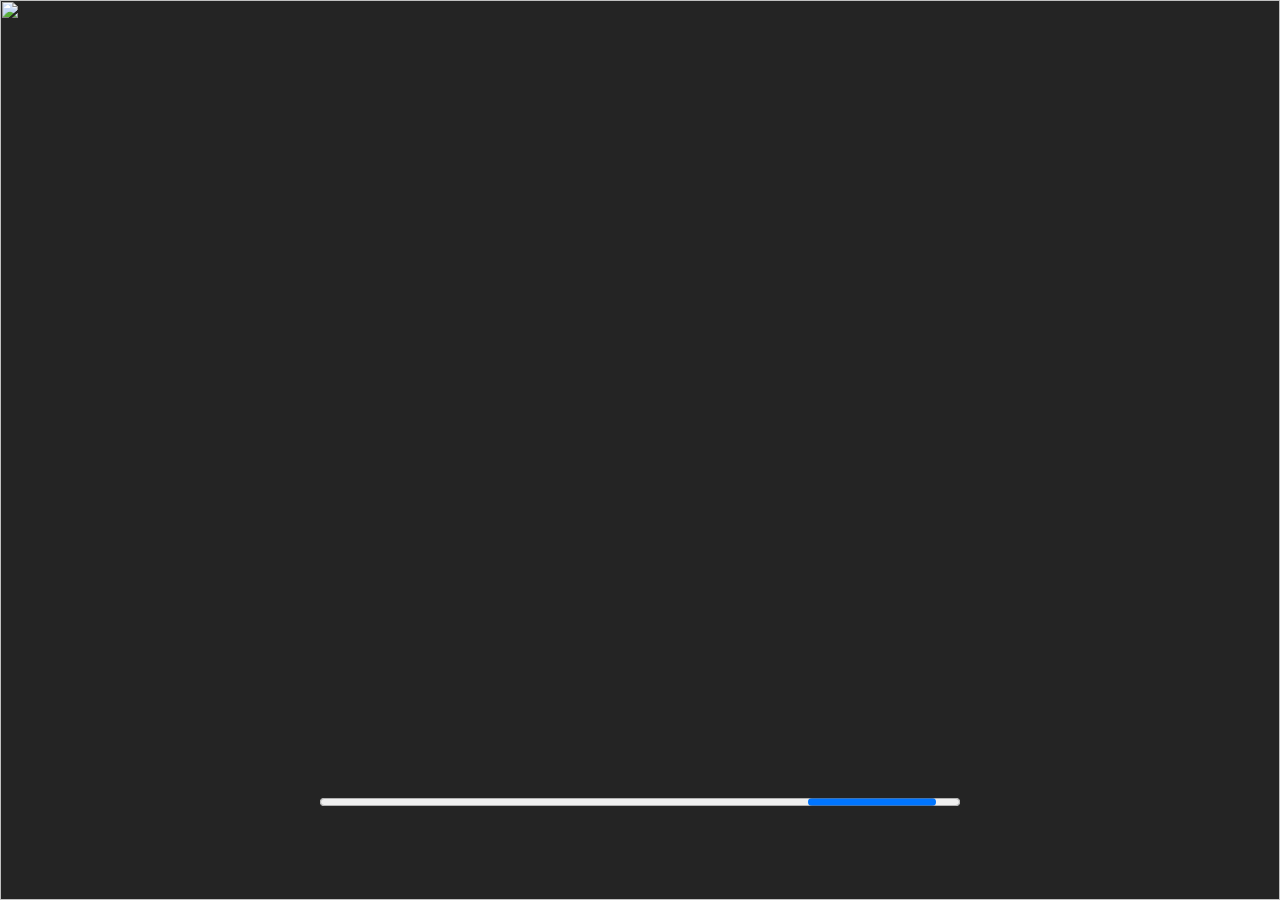
==== GodotGame/index.html @ 50bd29a1 "Add files via upload" ====
<!DOCTYPE html>
<html lang="en">
	<head>
		<meta charset="utf-8">
		<meta name="viewport" content="width=device-width, user-scalable=no, initial-scale=1.0">
		<title>PathogenSurvivors2</title>
		<style>
html, body, #canvas {
	margin: 0;
	padding: 0;
	border: 0;
}

body {
	color: white;
	background-color: black;
	overflow: hidden;
	touch-action: none;
}

#canvas {
	display: block;
}

#canvas:focus {
	outline: none;
}

#status, #status-splash, #status-progress {
	position: absolute;
	left: 0;
	right: 0;
}

#status, #status-splash {
	top: 0;
	bottom: 0;
}

#status {
	background-color: #242424;
	display: flex;
	flex-direction: column;
	justify-content: center;
	align-items: center;
	visibility: hidden;
}

#status-splash {
	max-height: 100%;
	max-width: 100%;
	margin: auto;
}

#status-splash.show-image--false {
	display: none;
}

#status-splash.fullsize--true {
	height: 100%;
	width: 100%;
	object-fit: contain;
}

#status-splash.use-filter--false {
	image-rendering: pixelated;
}

#status-progress, #status-notice {
	display: none;
}

#status-progress {
	bottom: 10%;
	width: 50%;
	margin: 0 auto;
}

#status-notice {
	background-color: #5b3943;
	border-radius: 0.5rem;
	border: 1px solid #9b3943;
	color: #e0e0e0;
	font-family: 'Noto Sans', 'Droid Sans', Arial, sans-serif;
	line-height: 1.3;
	margin: 0 2rem;
	overflow: hidden;
	padding: 1rem;
	text-align: center;
	z-index: 1;
}
		</style>
		<link id="-gd-engine-icon" rel="icon" type="image/png" href="index.icon.png" />
<link rel="apple-touch-icon" href="index.apple-touch-icon.png"/>

	</head>
	<body>
		<canvas id="canvas">
			Your browser does not support the canvas tag.
		</canvas>

		<noscript>
			Your browser does not support JavaScript.
		</noscript>

		<div id="status">
			<img id="status-splash" class="show-image--true fullsize--true use-filter--true" src="index.png" alt="">
			<progress id="status-progress"></progress>
			<div id="status-notice"></div>
		</div>

		<script src="index.js"></script>
		<script>
const GODOT_CONFIG = {"args":[],"canvasResizePolicy":2,"emscriptenPoolSize":8,"ensureCrossOriginIsolationHeaders":true,"executable":"index","experimentalVK":false,"fileSizes":{"index.pck":35302620,"index.wasm":37896978},"focusCanvas":true,"gdextensionLibs":[],"godotPoolSize":4};
const GODOT_THREADS_ENABLED = false;
const engine = new Engine(GODOT_CONFIG);

(function () {
	const statusOverlay = document.getElementById('status');
	const statusProgress = document.getElementById('status-progress');
	const statusNotice = document.getElementById('status-notice');

	let initializing = true;
	let statusMode = '';

	function setStatusMode(mode) {
		if (statusMode === mode || !initializing) {
			return;
		}
		if (mode === 'hidden') {
			statusOverlay.remove();
			initializing = false;
			return;
		}
		statusOverlay.style.visibility = 'visible';
		statusProgress.style.display = mode === 'progress' ? 'block' : 'none';
		statusNotice.style.display = mode === 'notice' ? 'block' : 'none';
		statusMode = mode;
	}

	function setStatusNotice(text) {
		while (statusNotice.lastChild) {
			statusNotice.removeChild(statusNotice.lastChild);
		}
		const lines = text.split('\n');
		lines.forEach((line) => {
			statusNotice.appendChild(document.createTextNode(line));
			statusNotice.appendChild(document.createElement('br'));
		});
	}

	function displayFailureNotice(err) {
		console.error(err);
		if (err instanceof Error) {
			setStatusNotice(err.message);
		} else if (typeof err === 'string') {
			setStatusNotice(err);
		} else {
			setStatusNotice('An unknown error occurred.');
		}
		setStatusMode('notice');
		initializing = false;
	}

	const missing = Engine.getMissingFeatures({
		threads: GODOT_THREADS_ENABLED,
	});

	if (missing.length !== 0) {
		if (GODOT_CONFIG['serviceWorker'] && GODOT_CONFIG['ensureCrossOriginIsolationHeaders'] && 'serviceWorker' in navigator) {
			let serviceWorkerRegistrationPromise;
			try {
				serviceWorkerRegistrationPromise = navigator.serviceWorker.getRegistration();
			} catch (err) {
				serviceWorkerRegistrationPromise = Promise.reject(new Error('Service worker registration failed.'));
			}
			// There's a chance that installing the service worker would fix the issue
			Promise.race([
				serviceWorkerRegistrationPromise.then((registration) => {
					if (registration != null) {
						return Promise.reject(new Error('Service worker already exists.'));
					}
					return registration;
				}).then(() => engine.installServiceWorker()),
				// For some reason, `getRegistration()` can stall
				new Promise((resolve) => {
					setTimeout(() => resolve(), 2000);
				}),
			]).then(() => {
				// Reload if there was no error.
				window.location.reload();
			}).catch((err) => {
				console.error('Error while registering service worker:', err);
			});
		} else {
			// Display the message as usual
			const missingMsg = 'Error\nThe following features required to run Godot projects on the Web are missing:\n';
			displayFailureNotice(missingMsg + missing.join('\n'));
		}
	} else {
		setStatusMode('progress');
		engine.startGame({
			'onProgress': function (current, total) {
				if (current > 0 && total > 0) {
					statusProgress.value = current;
					statusProgress.max = total;
				} else {
					statusProgress.removeAttribute('value');
					statusProgress.removeAttribute('max');
				}
			},
		}).then(() => {
			setStatusMode('hidden');
		}, displayFailureNotice);
	}
}());
		</script>
	</body>
</html>
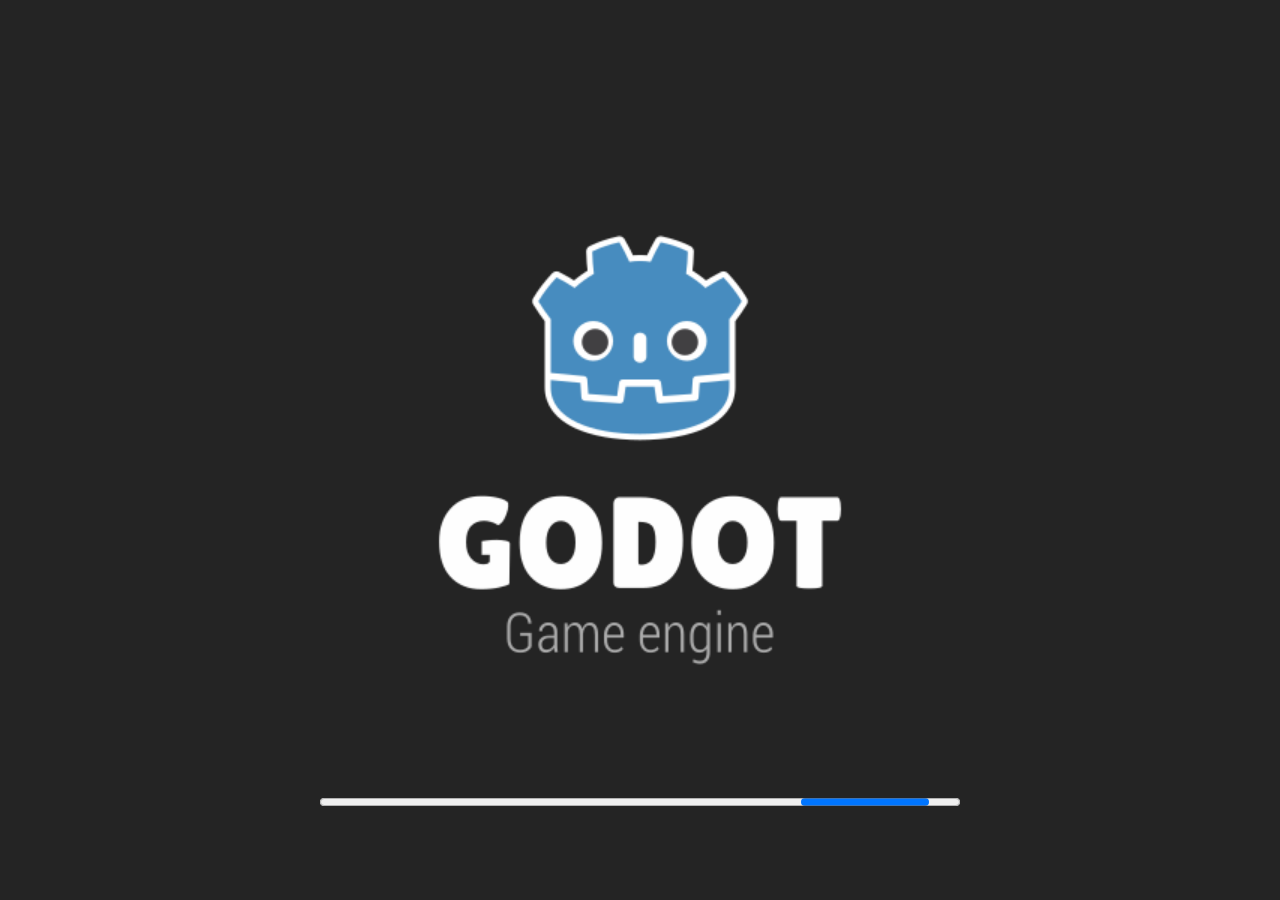
==== commit 2efd2254: "readd game" ====
--- a/GodotGame/index.html
+++ b/GodotGame/index.html
@@ -1,220 +1,220 @@
-<!DOCTYPE html>
-<html lang="en">
-	<head>
-		<meta charset="utf-8">
-		<meta name="viewport" content="width=device-width, user-scalable=no, initial-scale=1.0">
-		<title>PathogenSurvivors2</title>
-		<style>
-html, body, #canvas {
-	margin: 0;
-	padding: 0;
-	border: 0;
-}
-
-body {
-	color: white;
-	background-color: black;
-	overflow: hidden;
-	touch-action: none;
-}
-
-#canvas {
-	display: block;
-}
-
-#canvas:focus {
-	outline: none;
-}
-
-#status, #status-splash, #status-progress {
-	position: absolute;
-	left: 0;
-	right: 0;
-}
-
-#status, #status-splash {
-	top: 0;
-	bottom: 0;
-}
-
-#status {
-	background-color: #242424;
-	display: flex;
-	flex-direction: column;
-	justify-content: center;
-	align-items: center;
-	visibility: hidden;
-}
-
-#status-splash {
-	max-height: 100%;
-	max-width: 100%;
-	margin: auto;
-}
-
-#status-splash.show-image--false {
-	display: none;
-}
-
-#status-splash.fullsize--true {
-	height: 100%;
-	width: 100%;
-	object-fit: contain;
-}
-
-#status-splash.use-filter--false {
-	image-rendering: pixelated;
-}
-
-#status-progress, #status-notice {
-	display: none;
-}
-
-#status-progress {
-	bottom: 10%;
-	width: 50%;
-	margin: 0 auto;
-}
-
-#status-notice {
-	background-color: #5b3943;
-	border-radius: 0.5rem;
-	border: 1px solid #9b3943;
-	color: #e0e0e0;
-	font-family: 'Noto Sans', 'Droid Sans', Arial, sans-serif;
-	line-height: 1.3;
-	margin: 0 2rem;
-	overflow: hidden;
-	padding: 1rem;
-	text-align: center;
-	z-index: 1;
-}
-		</style>
-		<link id="-gd-engine-icon" rel="icon" type="image/png" href="index.icon.png" />
-<link rel="apple-touch-icon" href="index.apple-touch-icon.png"/>
-
-	</head>
-	<body>
-		<canvas id="canvas">
-			Your browser does not support the canvas tag.
-		</canvas>
-
-		<noscript>
-			Your browser does not support JavaScript.
-		</noscript>
-
-		<div id="status">
-			<img id="status-splash" class="show-image--true fullsize--true use-filter--true" src="index.png" alt="">
-			<progress id="status-progress"></progress>
-			<div id="status-notice"></div>
-		</div>
-
-		<script src="index.js"></script>
-		<script>
-const GODOT_CONFIG = {"args":[],"canvasResizePolicy":2,"emscriptenPoolSize":8,"ensureCrossOriginIsolationHeaders":true,"executable":"index","experimentalVK":false,"fileSizes":{"index.pck":35302620,"index.wasm":37896978},"focusCanvas":true,"gdextensionLibs":[],"godotPoolSize":4};
-const GODOT_THREADS_ENABLED = false;
-const engine = new Engine(GODOT_CONFIG);
-
-(function () {
-	const statusOverlay = document.getElementById('status');
-	const statusProgress = document.getElementById('status-progress');
-	const statusNotice = document.getElementById('status-notice');
-
-	let initializing = true;
-	let statusMode = '';
-
-	function setStatusMode(mode) {
-		if (statusMode === mode || !initializing) {
-			return;
-		}
-		if (mode === 'hidden') {
-			statusOverlay.remove();
-			initializing = false;
-			return;
-		}
-		statusOverlay.style.visibility = 'visible';
-		statusProgress.style.display = mode === 'progress' ? 'block' : 'none';
-		statusNotice.style.display = mode === 'notice' ? 'block' : 'none';
-		statusMode = mode;
-	}
-
-	function setStatusNotice(text) {
-		while (statusNotice.lastChild) {
-			statusNotice.removeChild(statusNotice.lastChild);
-		}
-		const lines = text.split('\n');
-		lines.forEach((line) => {
-			statusNotice.appendChild(document.createTextNode(line));
-			statusNotice.appendChild(document.createElement('br'));
-		});
-	}
-
-	function displayFailureNotice(err) {
-		console.error(err);
-		if (err instanceof Error) {
-			setStatusNotice(err.message);
-		} else if (typeof err === 'string') {
-			setStatusNotice(err);
-		} else {
-			setStatusNotice('An unknown error occurred.');
-		}
-		setStatusMode('notice');
-		initializing = false;
-	}
-
-	const missing = Engine.getMissingFeatures({
-		threads: GODOT_THREADS_ENABLED,
-	});
-
-	if (missing.length !== 0) {
-		if (GODOT_CONFIG['serviceWorker'] && GODOT_CONFIG['ensureCrossOriginIsolationHeaders'] && 'serviceWorker' in navigator) {
-			let serviceWorkerRegistrationPromise;
-			try {
-				serviceWorkerRegistrationPromise = navigator.serviceWorker.getRegistration();
-			} catch (err) {
-				serviceWorkerRegistrationPromise = Promise.reject(new Error('Service worker registration failed.'));
-			}
-			// There's a chance that installing the service worker would fix the issue
-			Promise.race([
-				serviceWorkerRegistrationPromise.then((registration) => {
-					if (registration != null) {
-						return Promise.reject(new Error('Service worker already exists.'));
-					}
-					return registration;
-				}).then(() => engine.installServiceWorker()),
-				// For some reason, `getRegistration()` can stall
-				new Promise((resolve) => {
-					setTimeout(() => resolve(), 2000);
-				}),
-			]).then(() => {
-				// Reload if there was no error.
-				window.location.reload();
-			}).catch((err) => {
-				console.error('Error while registering service worker:', err);
-			});
-		} else {
-			// Display the message as usual
-			const missingMsg = 'Error\nThe following features required to run Godot projects on the Web are missing:\n';
-			displayFailureNotice(missingMsg + missing.join('\n'));
-		}
-	} else {
-		setStatusMode('progress');
-		engine.startGame({
-			'onProgress': function (current, total) {
-				if (current > 0 && total > 0) {
-					statusProgress.value = current;
-					statusProgress.max = total;
-				} else {
-					statusProgress.removeAttribute('value');
-					statusProgress.removeAttribute('max');
-				}
-			},
-		}).then(() => {
-			setStatusMode('hidden');
-		}, displayFailureNotice);
-	}
-}());
-		</script>
-	</body>
-</html>
-
+<!DOCTYPE html>
+<html lang="en">
+	<head>
+		<meta charset="utf-8">
+		<meta name="viewport" content="width=device-width, user-scalable=no, initial-scale=1.0">
+		<title>PathogenSurvivors2</title>
+		<style>
+html, body, #canvas {
+	margin: 0;
+	padding: 0;
+	border: 0;
+}
+
+body {
+	color: white;
+	background-color: black;
+	overflow: hidden;
+	touch-action: none;
+}
+
+#canvas {
+	display: block;
+}
+
+#canvas:focus {
+	outline: none;
+}
+
+#status, #status-splash, #status-progress {
+	position: absolute;
+	left: 0;
+	right: 0;
+}
+
+#status, #status-splash {
+	top: 0;
+	bottom: 0;
+}
+
+#status {
+	background-color: #242424;
+	display: flex;
+	flex-direction: column;
+	justify-content: center;
+	align-items: center;
+	visibility: hidden;
+}
+
+#status-splash {
+	max-height: 100%;
+	max-width: 100%;
+	margin: auto;
+}
+
+#status-splash.show-image--false {
+	display: none;
+}
+
+#status-splash.fullsize--true {
+	height: 100%;
+	width: 100%;
+	object-fit: contain;
+}
+
+#status-splash.use-filter--false {
+	image-rendering: pixelated;
+}
+
+#status-progress, #status-notice {
+	display: none;
+}
+
+#status-progress {
+	bottom: 10%;
+	width: 50%;
+	margin: 0 auto;
+}
+
+#status-notice {
+	background-color: #5b3943;
+	border-radius: 0.5rem;
+	border: 1px solid #9b3943;
+	color: #e0e0e0;
+	font-family: 'Noto Sans', 'Droid Sans', Arial, sans-serif;
+	line-height: 1.3;
+	margin: 0 2rem;
+	overflow: hidden;
+	padding: 1rem;
+	text-align: center;
+	z-index: 1;
+}
+		</style>
+		<link id="-gd-engine-icon" rel="icon" type="image/png" href="index.icon.png" />
+<link rel="apple-touch-icon" href="index.apple-touch-icon.png"/>
+
+	</head>
+	<body>
+		<canvas id="canvas">
+			Your browser does not support the canvas tag.
+		</canvas>
+
+		<noscript>
+			Your browser does not support JavaScript.
+		</noscript>
+
+		<div id="status">
+			<img id="status-splash" class="show-image--true fullsize--true use-filter--true" src="index.png" alt="">
+			<progress id="status-progress"></progress>
+			<div id="status-notice"></div>
+		</div>
+
+		<script src="index.js"></script>
+		<script>
+const GODOT_CONFIG = {"args":[],"canvasResizePolicy":2,"emscriptenPoolSize":8,"ensureCrossOriginIsolationHeaders":true,"executable":"index","experimentalVK":false,"fileSizes":{"index.pck":35302620,"index.wasm":37896978},"focusCanvas":true,"gdextensionLibs":[],"godotPoolSize":4};
+const GODOT_THREADS_ENABLED = false;
+const engine = new Engine(GODOT_CONFIG);
+
+(function () {
+	const statusOverlay = document.getElementById('status');
+	const statusProgress = document.getElementById('status-progress');
+	const statusNotice = document.getElementById('status-notice');
+
+	let initializing = true;
+	let statusMode = '';
+
+	function setStatusMode(mode) {
+		if (statusMode === mode || !initializing) {
+			return;
+		}
+		if (mode === 'hidden') {
+			statusOverlay.remove();
+			initializing = false;
+			return;
+		}
+		statusOverlay.style.visibility = 'visible';
+		statusProgress.style.display = mode === 'progress' ? 'block' : 'none';
+		statusNotice.style.display = mode === 'notice' ? 'block' : 'none';
+		statusMode = mode;
+	}
+
+	function setStatusNotice(text) {
+		while (statusNotice.lastChild) {
+			statusNotice.removeChild(statusNotice.lastChild);
+		}
+		const lines = text.split('\n');
+		lines.forEach((line) => {
+			statusNotice.appendChild(document.createTextNode(line));
+			statusNotice.appendChild(document.createElement('br'));
+		});
+	}
+
+	function displayFailureNotice(err) {
+		console.error(err);
+		if (err instanceof Error) {
+			setStatusNotice(err.message);
+		} else if (typeof err === 'string') {
+			setStatusNotice(err);
+		} else {
+			setStatusNotice('An unknown error occurred.');
+		}
+		setStatusMode('notice');
+		initializing = false;
+	}
+
+	const missing = Engine.getMissingFeatures({
+		threads: GODOT_THREADS_ENABLED,
+	});
+
+	if (missing.length !== 0) {
+		if (GODOT_CONFIG['serviceWorker'] && GODOT_CONFIG['ensureCrossOriginIsolationHeaders'] && 'serviceWorker' in navigator) {
+			let serviceWorkerRegistrationPromise;
+			try {
+				serviceWorkerRegistrationPromise = navigator.serviceWorker.getRegistration();
+			} catch (err) {
+				serviceWorkerRegistrationPromise = Promise.reject(new Error('Service worker registration failed.'));
+			}
+			// There's a chance that installing the service worker would fix the issue
+			Promise.race([
+				serviceWorkerRegistrationPromise.then((registration) => {
+					if (registration != null) {
+						return Promise.reject(new Error('Service worker already exists.'));
+					}
+					return registration;
+				}).then(() => engine.installServiceWorker()),
+				// For some reason, `getRegistration()` can stall
+				new Promise((resolve) => {
+					setTimeout(() => resolve(), 2000);
+				}),
+			]).then(() => {
+				// Reload if there was no error.
+				window.location.reload();
+			}).catch((err) => {
+				console.error('Error while registering service worker:', err);
+			});
+		} else {
+			// Display the message as usual
+			const missingMsg = 'Error\nThe following features required to run Godot projects on the Web are missing:\n';
+			displayFailureNotice(missingMsg + missing.join('\n'));
+		}
+	} else {
+		setStatusMode('progress');
+		engine.startGame({
+			'onProgress': function (current, total) {
+				if (current > 0 && total > 0) {
+					statusProgress.value = current;
+					statusProgress.max = total;
+				} else {
+					statusProgress.removeAttribute('value');
+					statusProgress.removeAttribute('max');
+				}
+			},
+		}).then(() => {
+			setStatusMode('hidden');
+		}, displayFailureNotice);
+	}
+}());
+		</script>
+	</body>
+</html>
+
